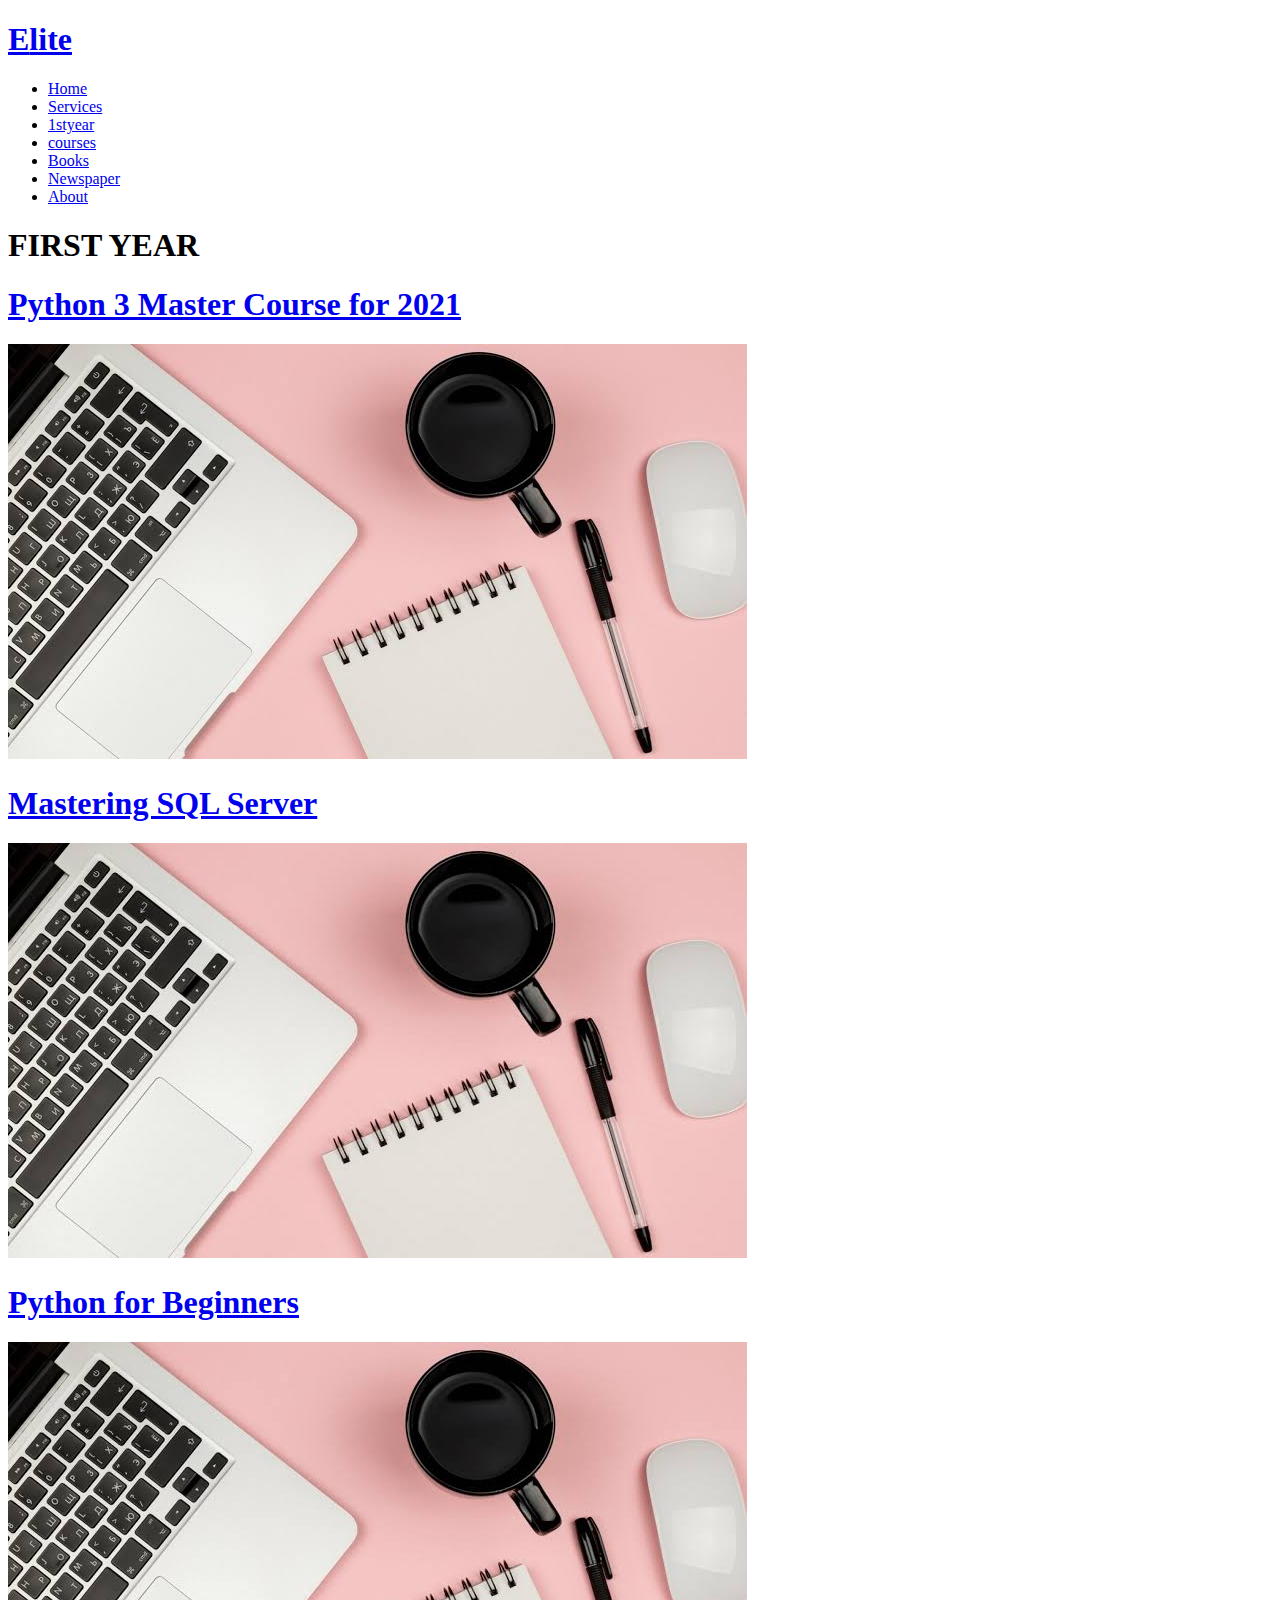
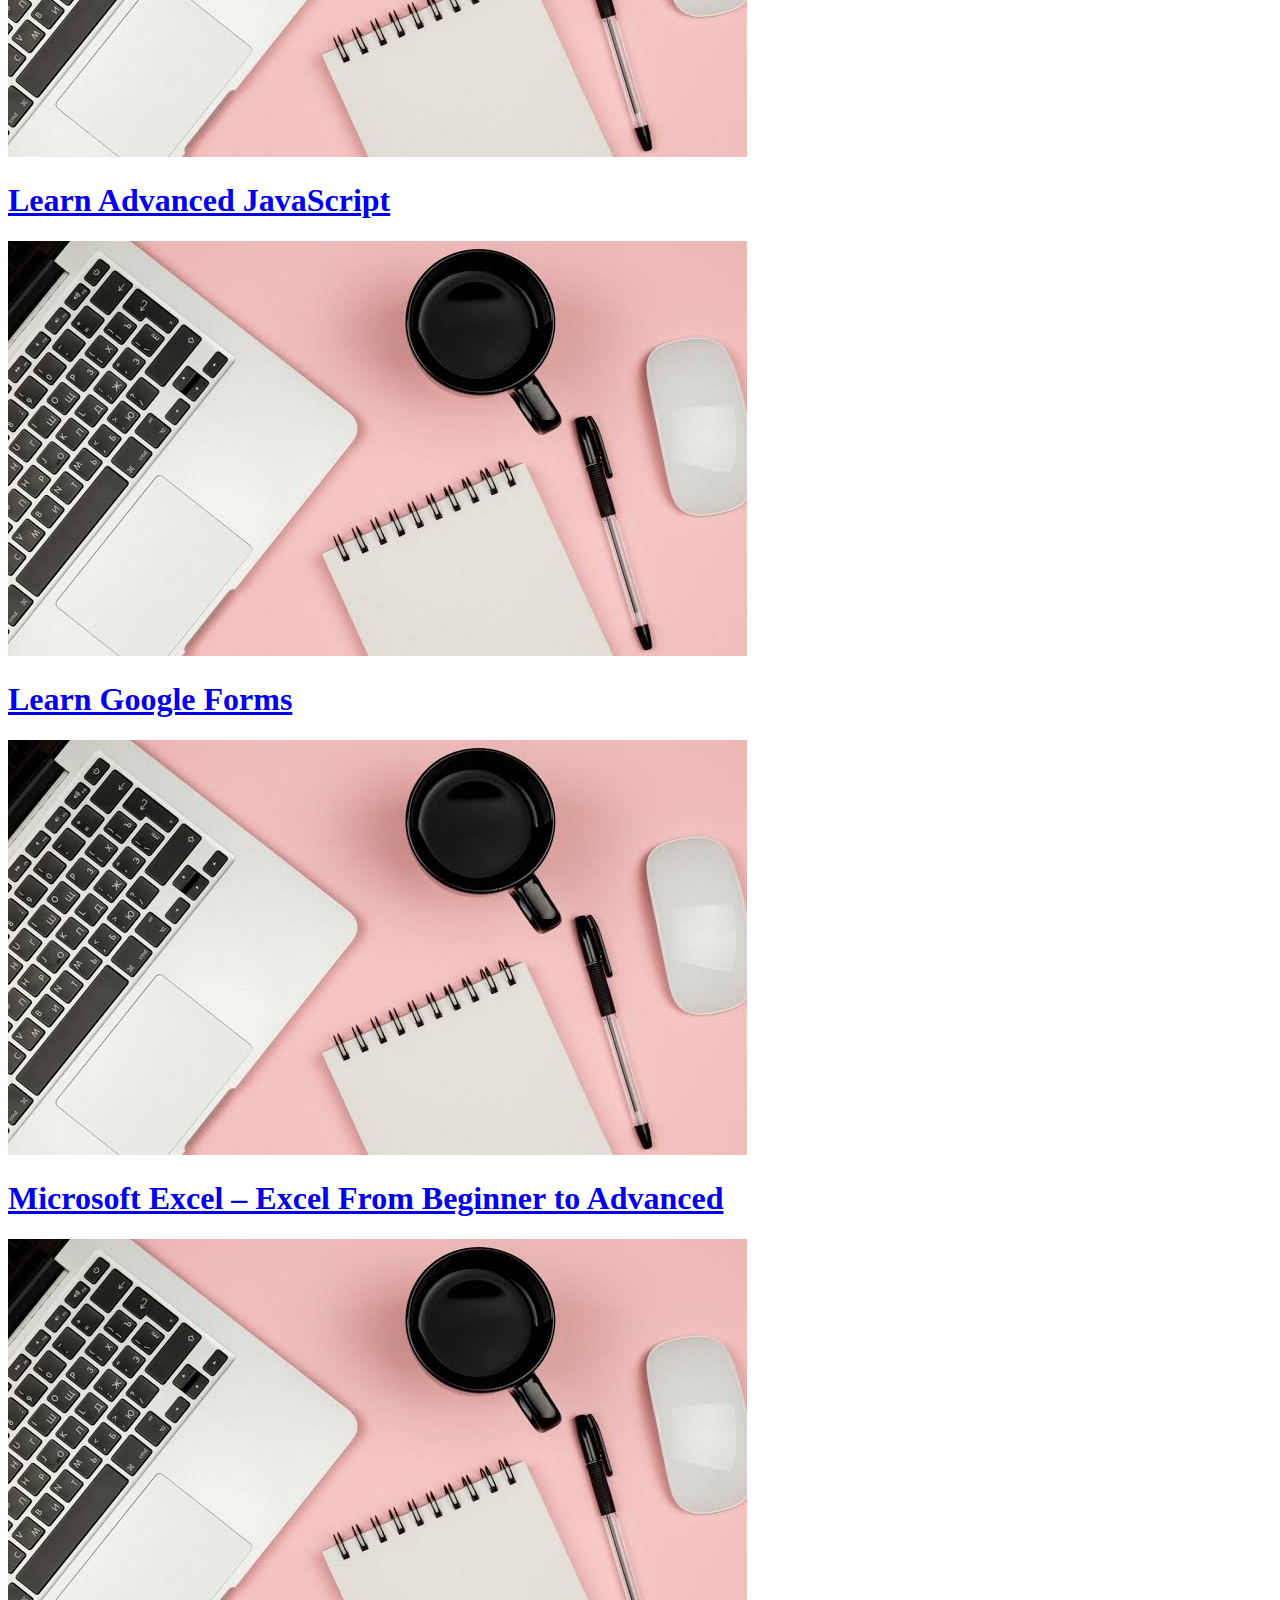
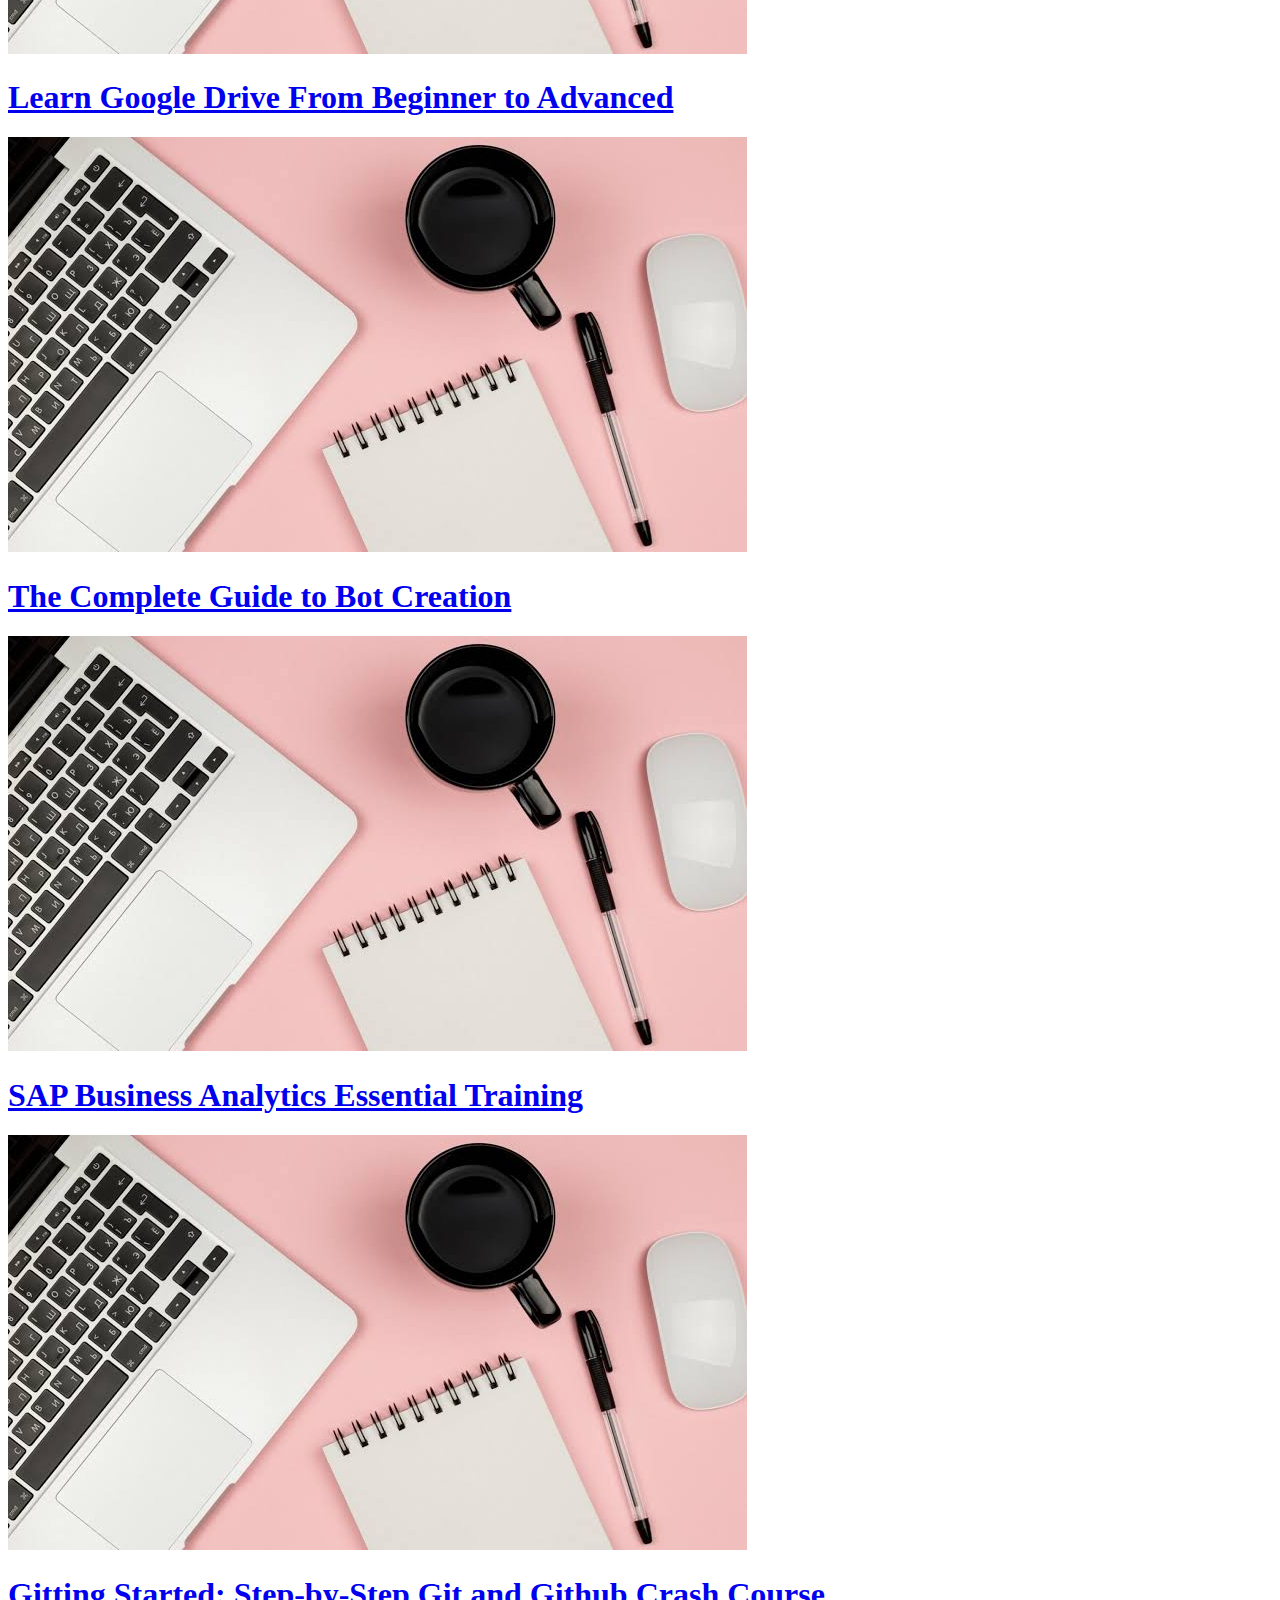
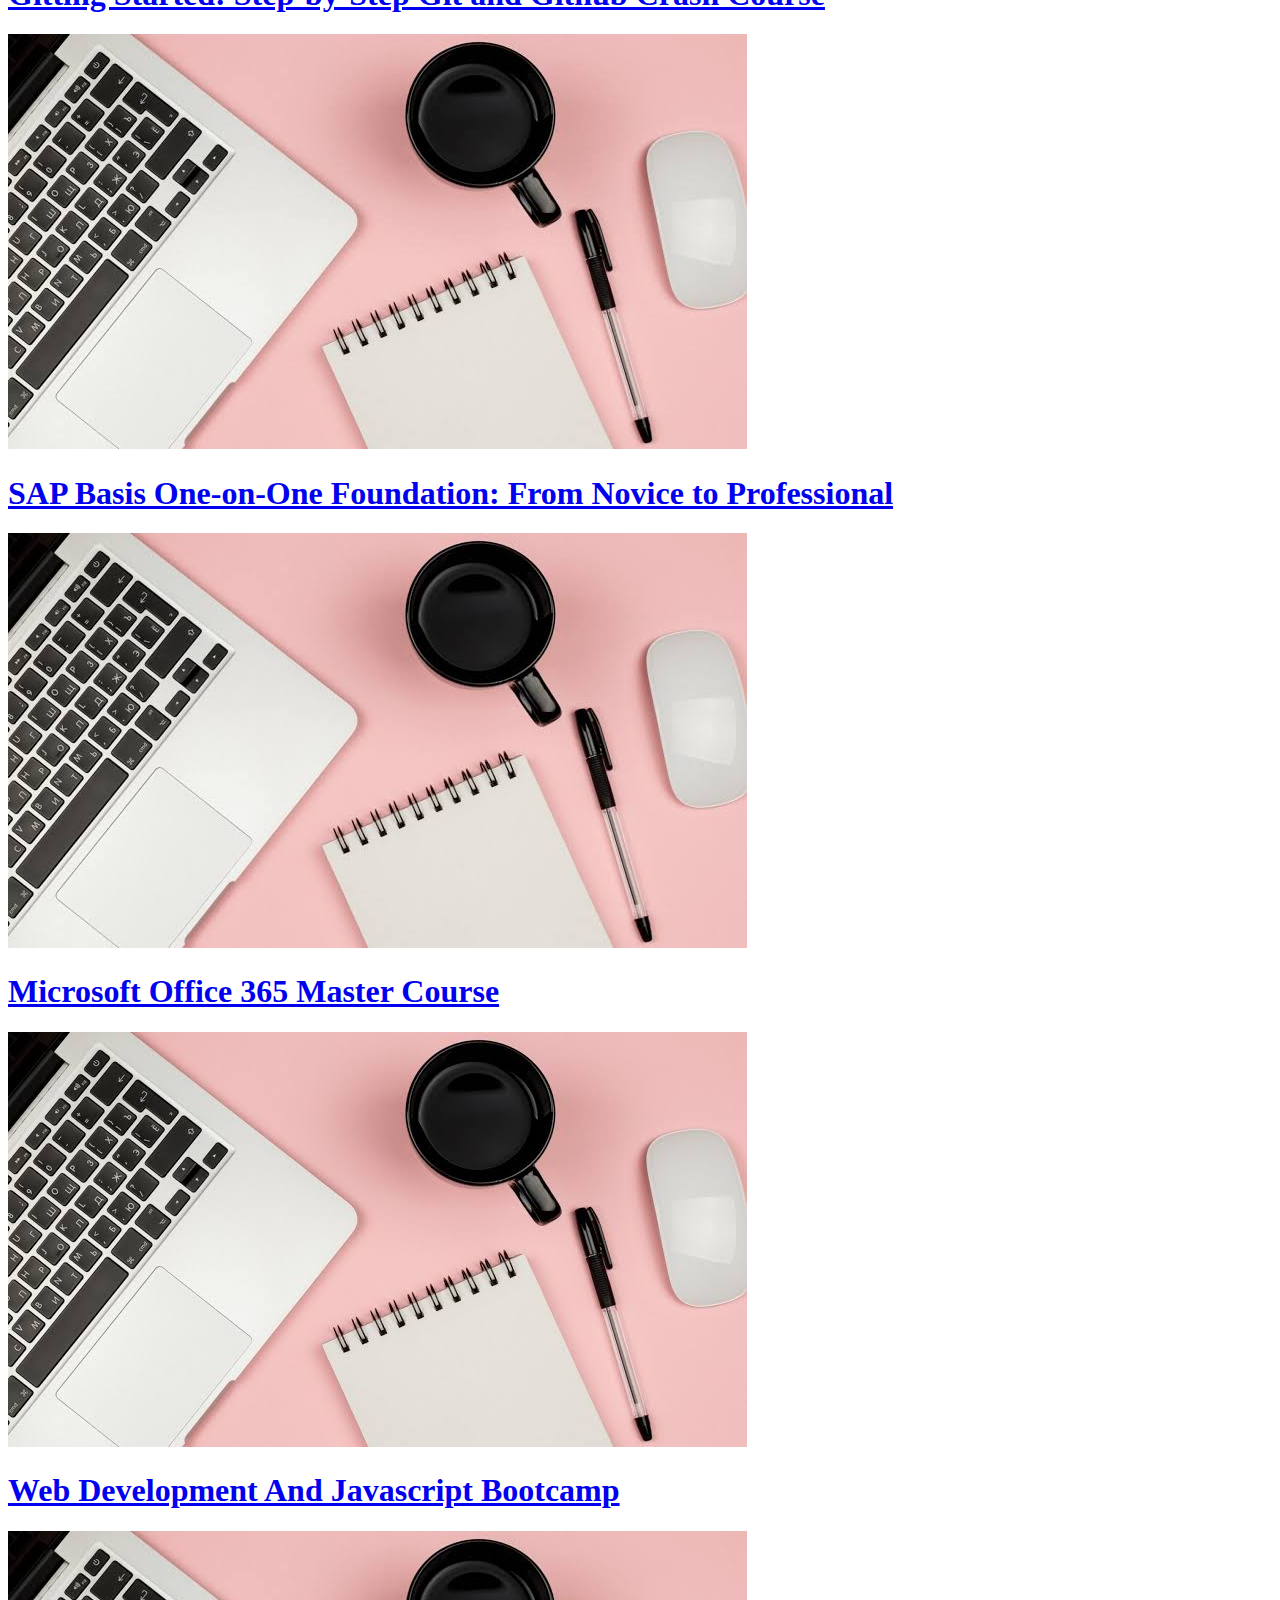
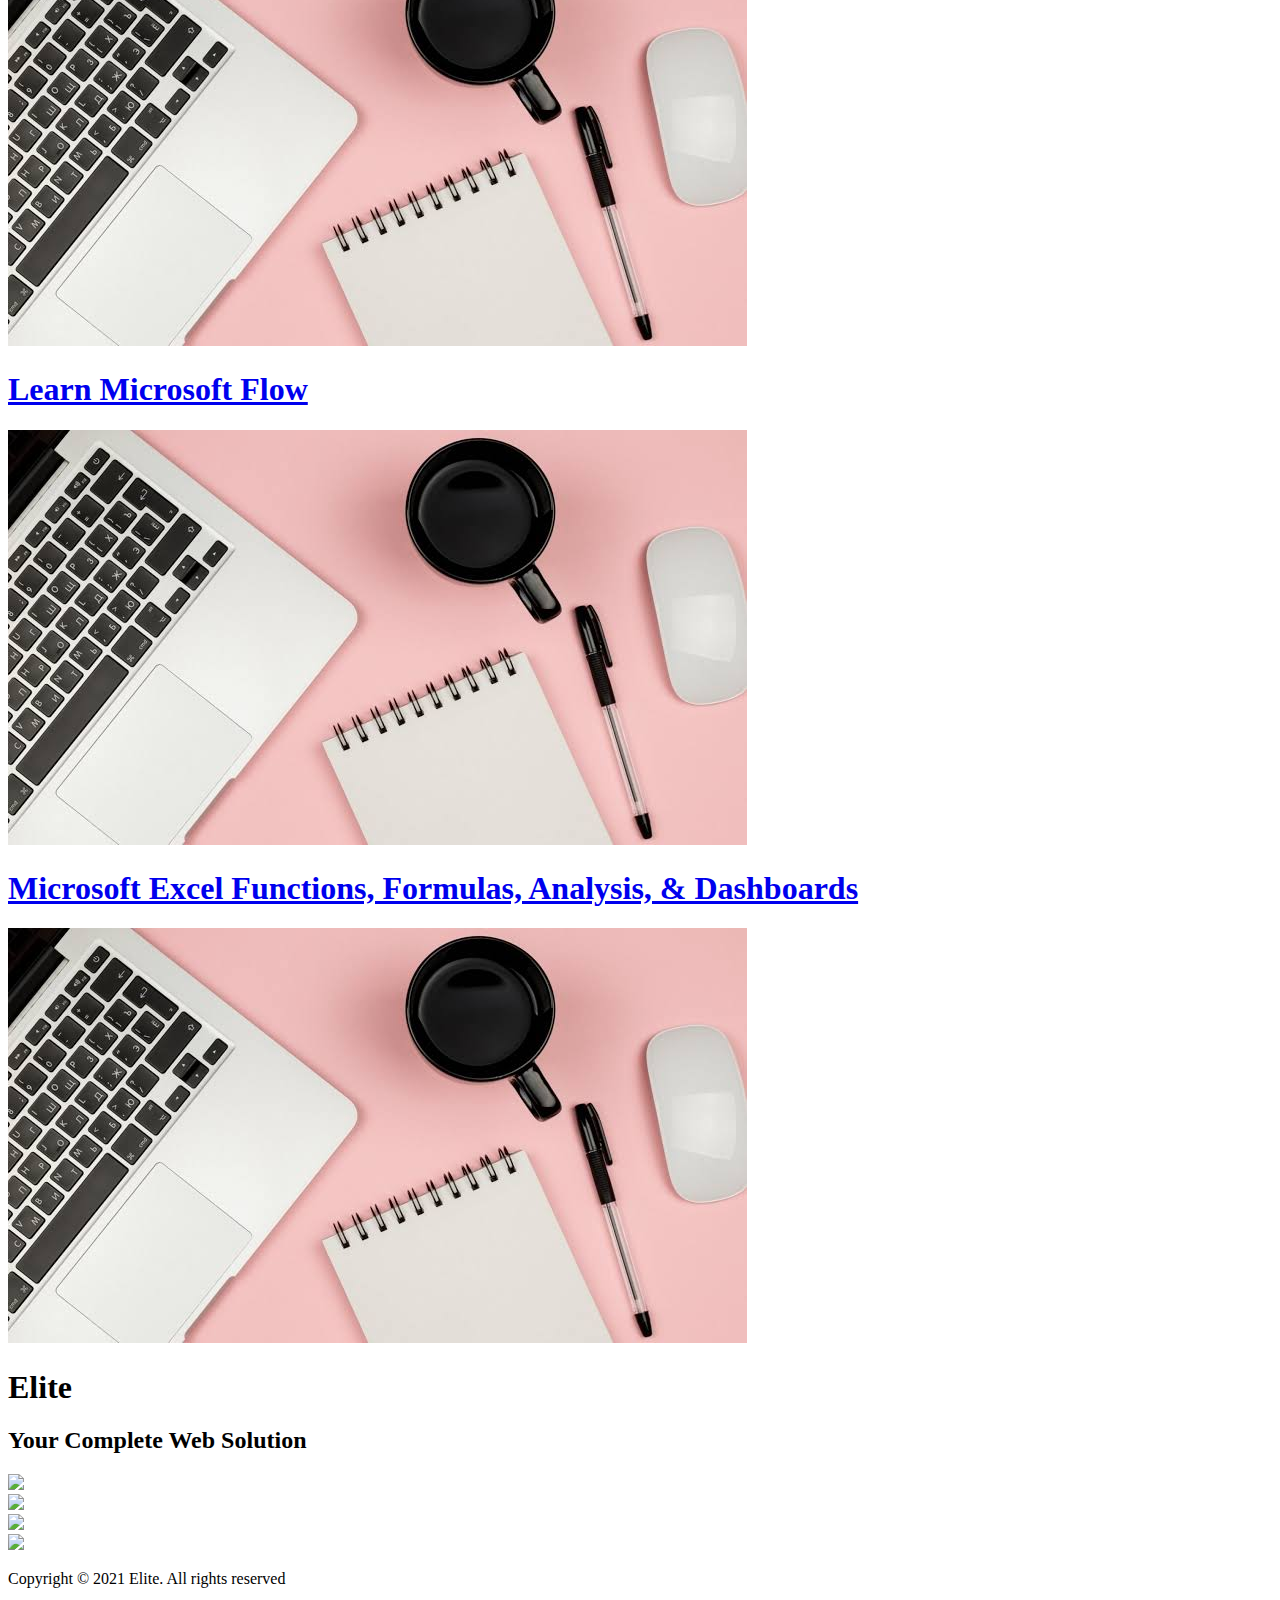
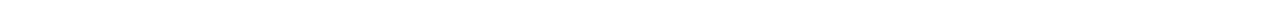
==== 1styear.html @ c0897b15 "Update 1styear.html" ====
<!DOCTYPE html>
<html lang="en">
<head>
  <meta charset="UTF-8">
  <meta name="viewport" content="width=device-width, initial-scale=1.0">
  <link rel="stylesheet" href="css/1styear.css">
  <title>Elite</title>
</head>
<body>
  <!-- Header -->
  <section id="header">
    <div class="header container">
      <div class="nav-bar">
        <div class="brand">
          <a href="#hero"><h1><span>E</span>lite</h1></a>
        </div>
        <div class="nav-list">
          <div class="hamburger"><div class="bar"></div></div>
          <ul>
            <li><a href="./index.html" data-after="Home">Home</a></li>
            <li><a href="./service.html" data-after="Service">Services</a></li>
            <li><a href="#" data-after="1styear">1styear</a></li>
            <li><a href="#" data-after="Courses">courses</a></li>
            <li><a href="./books.html" data-after="books">Books</a></li>
            <li><a href="./newspapers.html" data-after="newspaper">Newspaper</a></li>
            <li><a href="./about.html" data-after="About">About</a></li>
          </ul>
        </div>
      </div>
    </div>
  </section>
  <!-- End Header -->
  <div id="div1">

  <!-- Courses Section -->
  <section id="1styear">
    <div class="1styear container">
      <div class="1styear-header">
        <h1 class="section-title">FIRST YEAR</h1>
      </div>
      <div class="all-courses">
        <div class="course-item">
          <div class="course-info">
            <h1><a href="courses/course1.html">Python 3 Master Course for 2021</a></h1>
          </div>
          <div class="course-img">
            <img src="./img/courses.jpeg" alt="img">
          </div>
        </div>
        <div class="course-item">
          <div class="course-info">
            <h1><a href="courses/course2.html">Mastering SQL Server</a></h1>
          </div>
          <div class="course-img">
            <img src="./img/courses.jpeg" alt="img">
          </div>
        </div>
        <div class="course-item">
          <div class="course-info">
            <h1><a href="courses/course3.html">Python for Beginners</a></h1>
          </div>
          <div class="course-img">
            <img src="./img/courses.jpeg" alt="img">
          </div>
        </div>
        <div class="course-item">
          <div class="course-info">
            <h1><a href="courses/course4.html">Learn Advanced JavaScript</a></h1>
          </div>
          <div class="course-img">
            <img src="./img/courses.jpeg" alt="img">
          </div>
        </div>
        <div class="course-item">
          <div class="course-info">
            <h1><a href="courses/course5.html">Learn Google Forms</a></h1>
          </div>
          <div class="course-img">
            <img src="./img/courses.jpeg" alt="img">
          </div>
        </div>
        <div class="course-item">
            <div class="course-info">
              <h1><a href="courses/course6.html">Microsoft Excel – Excel From Beginner to Advanced</a></h1>
            </div>
            <div class="course-img">
              <img src="./img/courses.jpeg" alt="img">
            </div>
          </div>
          <div class="course-item">
            <div class="course-info">
              <h1><a href="courses/course7.html">Learn Google Drive From Beginner to Advanced</a></h1>
            </div>
            <div class="course-img">
              <img src="./img/courses.jpeg" alt="img">
            </div>
          </div>
          <div class="course-item">
            <div class="course-info">
              <h1><a href="courses/course8.html">The Complete Guide to Bot Creation</a></h1>
            </div>
            <div class="course-img">
              <img src="./img/courses.jpeg" alt="img">
            </div>
          </div>
          <div class="course-item">
            <div class="course-info">
              <h1><a href="courses/course9.html">SAP Business Analytics Essential Training</a></h1>
            </div>
            <div class="course-img">
              <img src="./img/courses.jpeg" alt="img">
            </div>
          </div>
          <div class="course-item">
            <div class="course-info">
              <h1><a href="courses/course10.html">Gitting Started: Step-by-Step Git and Github Crash Course</a></h1>
            </div>
            <div class="course-img">
              <img src="./img/courses.jpeg" alt="img">
            </div>
          </div>
          <div class="course-item">
            <div class="course-info">
              <h1><a href="courses/course11.html">SAP Basis One-on-One Foundation: From Novice to Professional</a></h1>
            </div>
            <div class="course-img">
              <img src="./img/courses.jpeg" alt="img">
            </div>
          </div>
          <div class="course-item">
            <div class="course-info">
              <h1><a href="courses/course12.html">Microsoft Office 365 Master Course</a></h1>
            </div>
            <div class="course-img">
              <img src="./img/courses.jpeg" alt="img">
            </div>
          </div>
          <div class="course-item">
            <div class="course-info">
              <h1><a href="courses/course13.html">Web Development And Javascript Bootcamp</a></h1>
            </div>
            <div class="course-img">
              <img src="./img/courses.jpeg" alt="img">
            </div>
          </div>
          <div class="course-item">
            <div class="course-info">
              <h1><a href="courses/course14.html">Learn Microsoft Flow</a></h1>
            </div>
            <div class="course-img">
              <img src="./img/courses.jpeg" alt="img">
            </div>
          </div>
          <div class="course-item">
            <div class="course-info">
              <h1><a href="courses/course15.html">Microsoft Excel Functions, Formulas, Analysis, & Dashboards</a></h1>
            </div>
            <div class="course-img">
              <img src="./img/courses.jpeg" alt="img">
            </div>
          </div>
      </div>
    </div>
  </section>
  <!-- End courses Section -->

</div>
  <!-- Footer -->
  <section id="footer">
    <div class="footer container">
      <div class="brand"><h1><span>E</span>lite </h1></div>
      <h2>Your Complete Web Solution</h2>
      <div class="social-icon">
        <div class="social-item">
          <a href="#"><img src="https://img.icons8.com/bubbles/100/000000/facebook-new.png"/></a>
        </div>
        <div class="social-item">
          <a href="#"><img src="https://img.icons8.com/bubbles/100/000000/instagram-new.png"/></a>
        </div>
        <div class="social-item">
          <a href="#"><img src="https://img.icons8.com/bubbles/100/000000/twitter.png"/></a>
        </div>
        <div class="social-item">
          <a href="#"><img src="https://img.icons8.com/bubbles/100/000000/behance.png"/></a>
        </div>
      </div>
      <p>Copyright © 2021 Elite. All rights reserved</p>
    </div>
  </section>
  <!-- End Footer -->
  <script src="./app.js"></script>
</body>
</html>
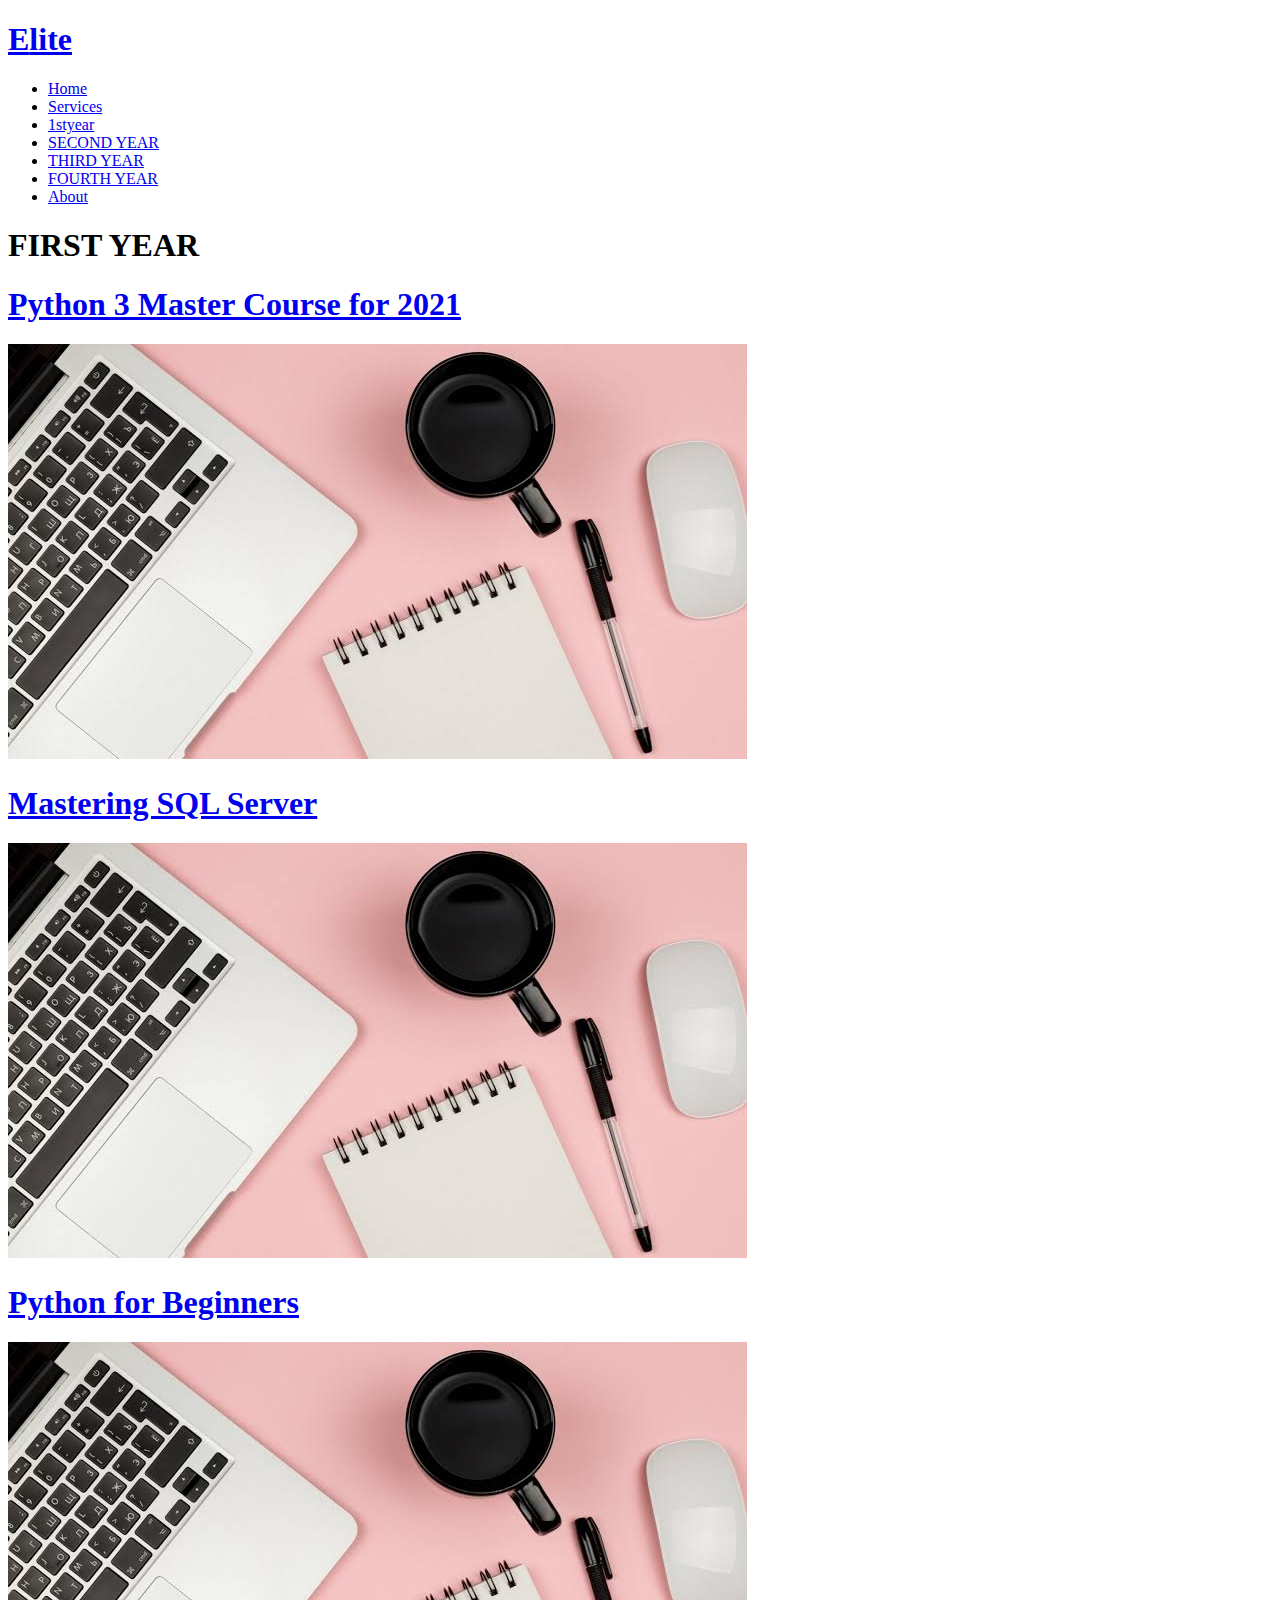
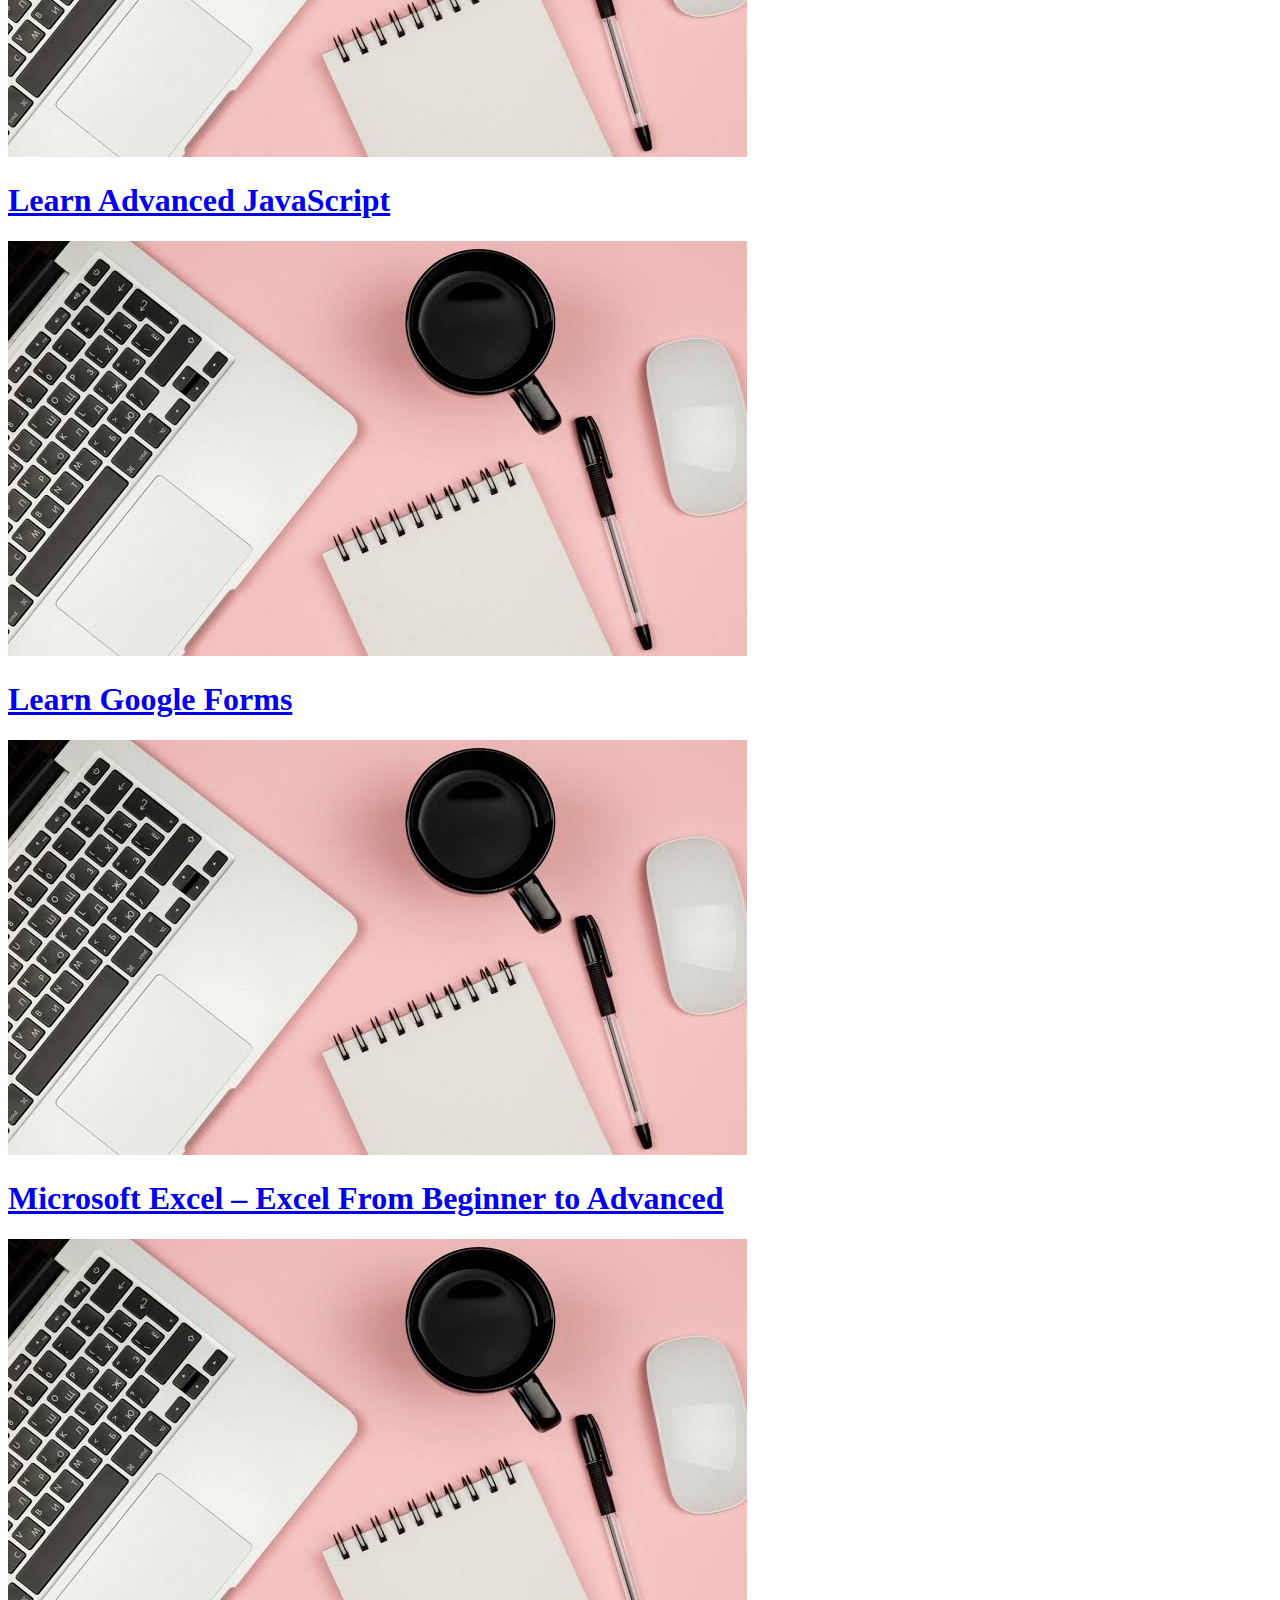
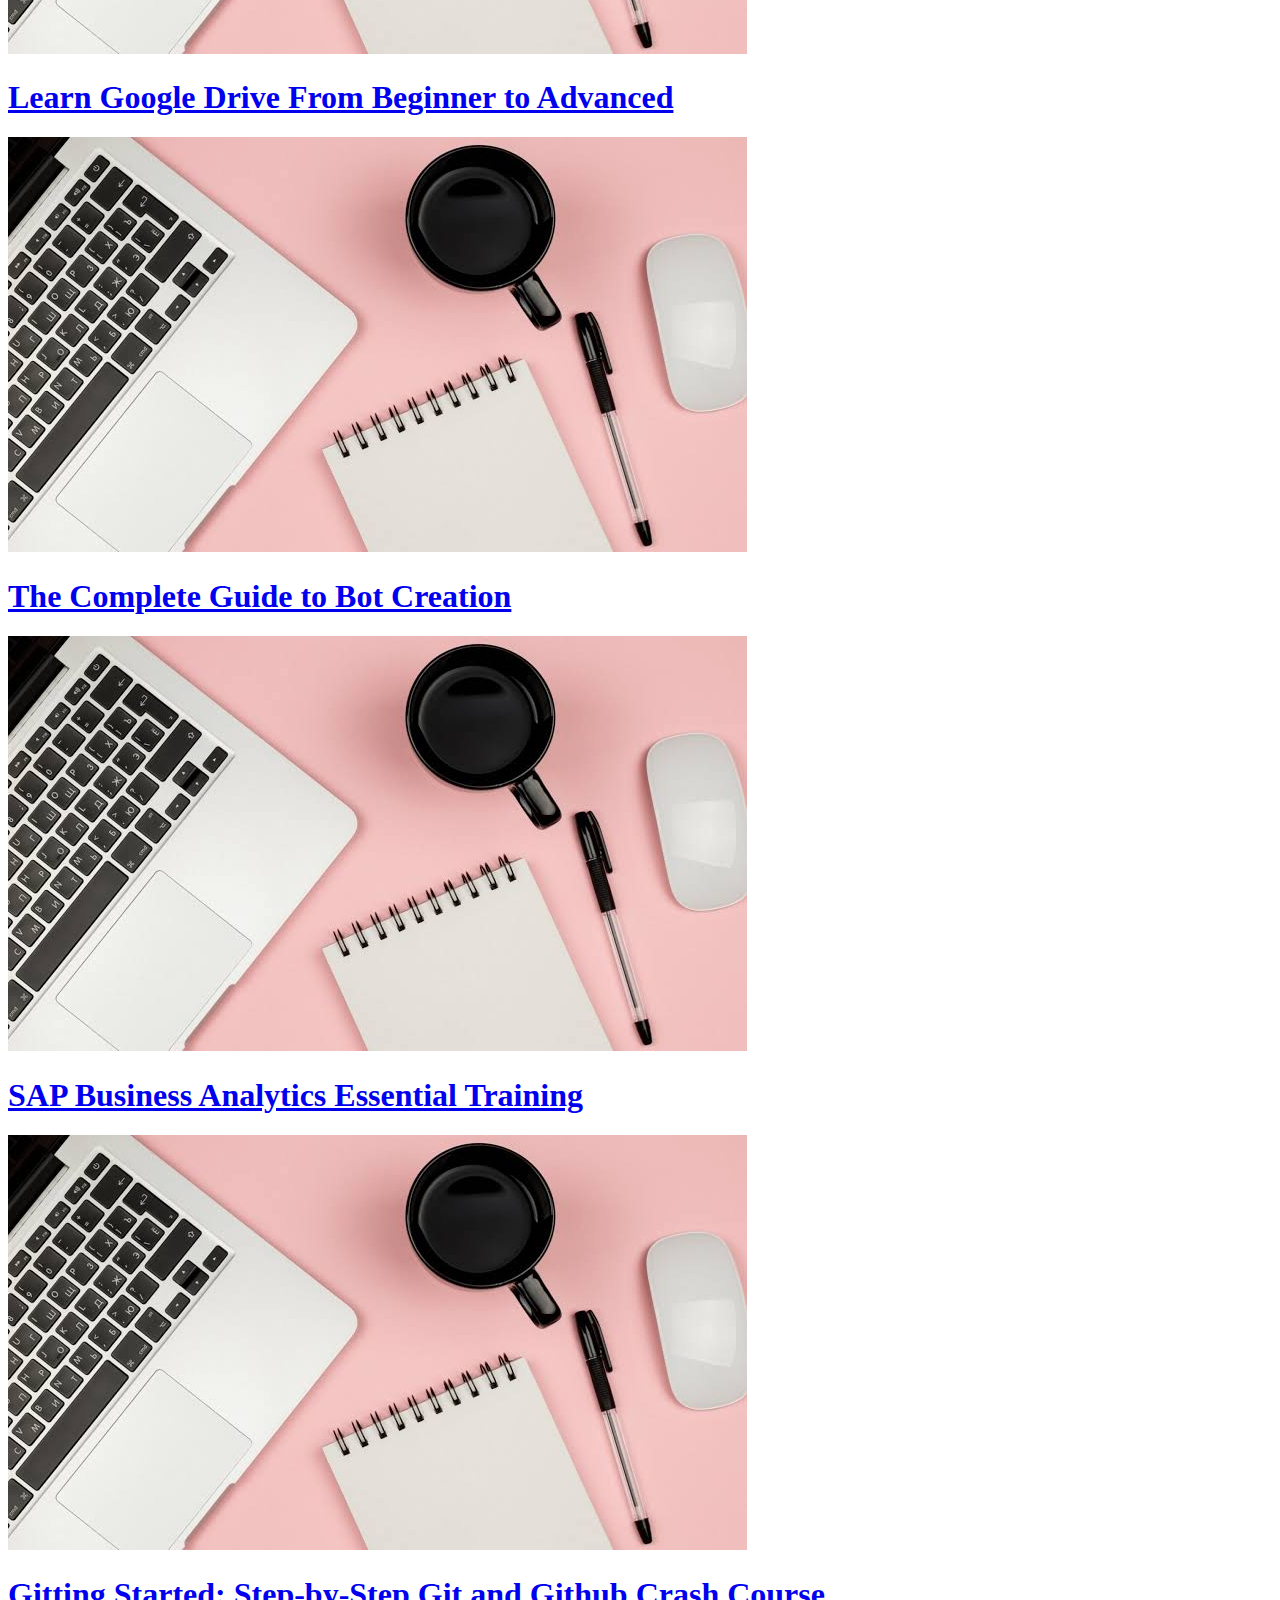
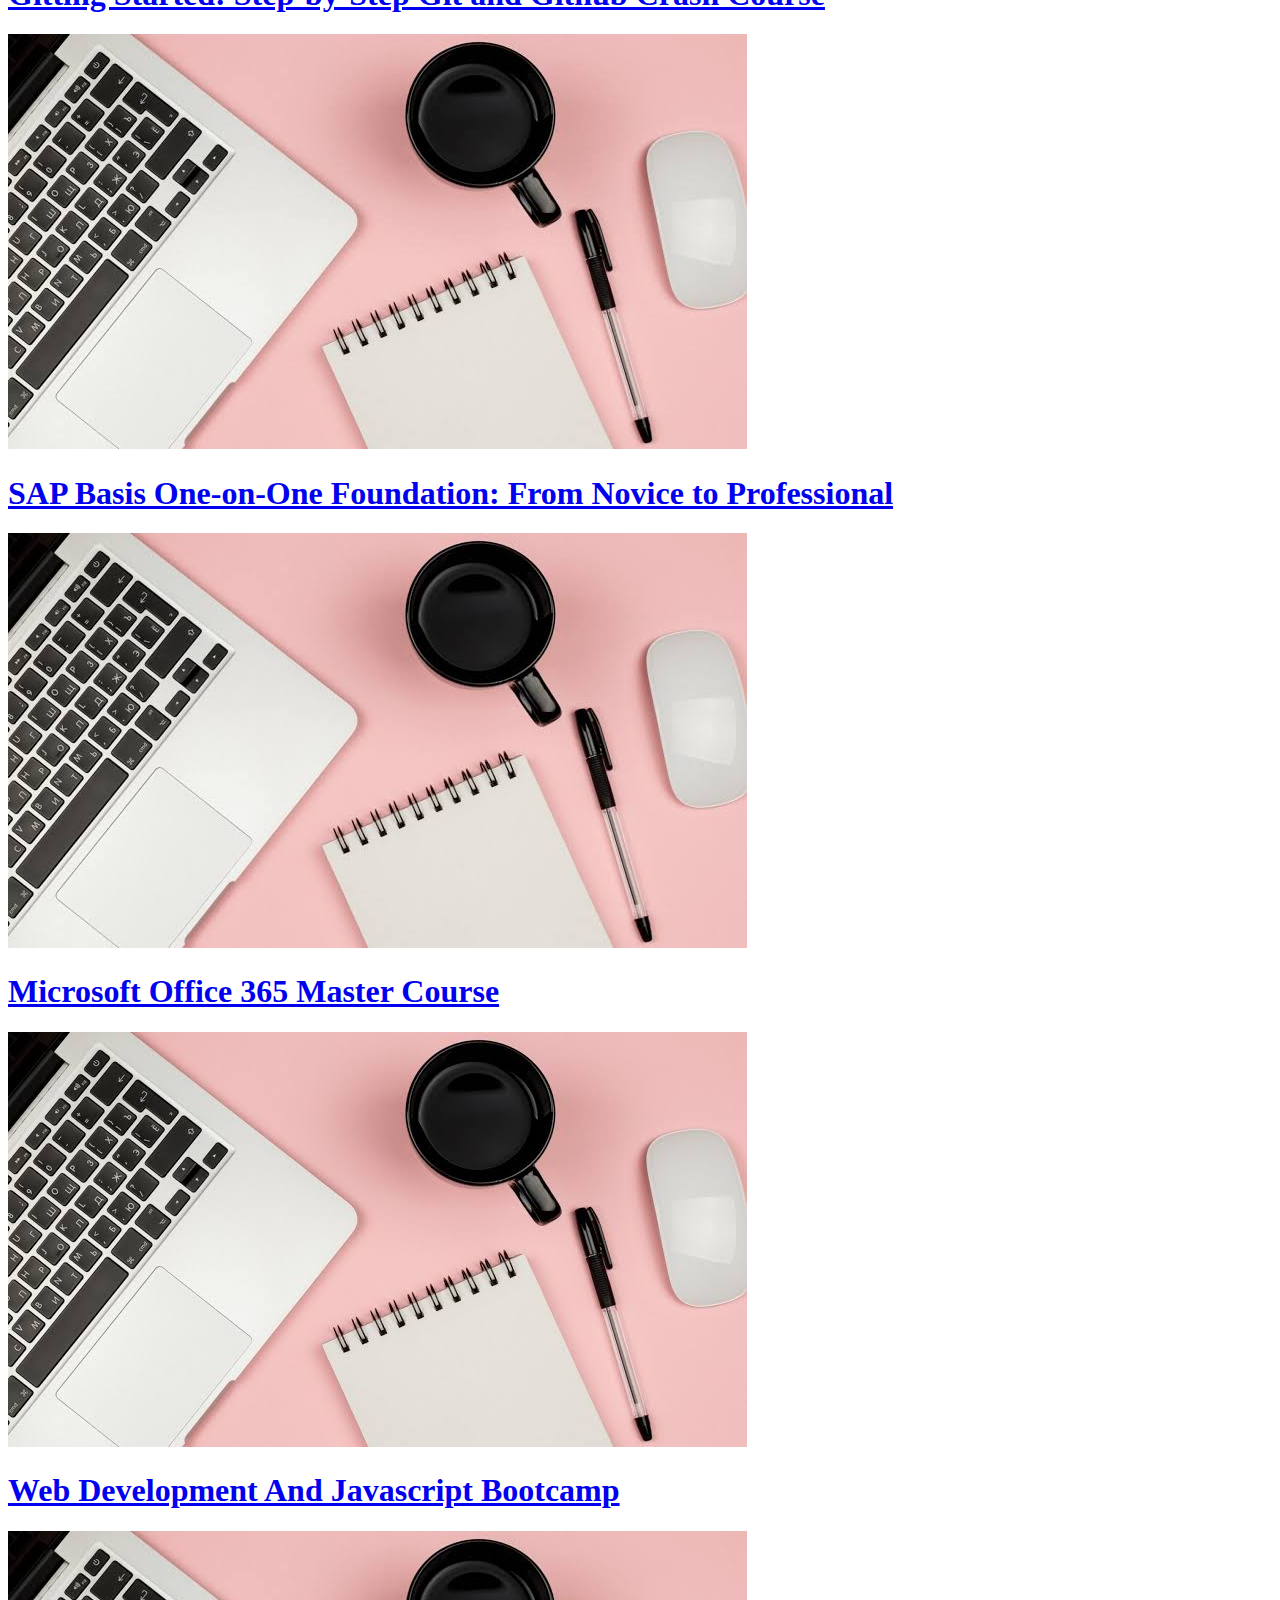
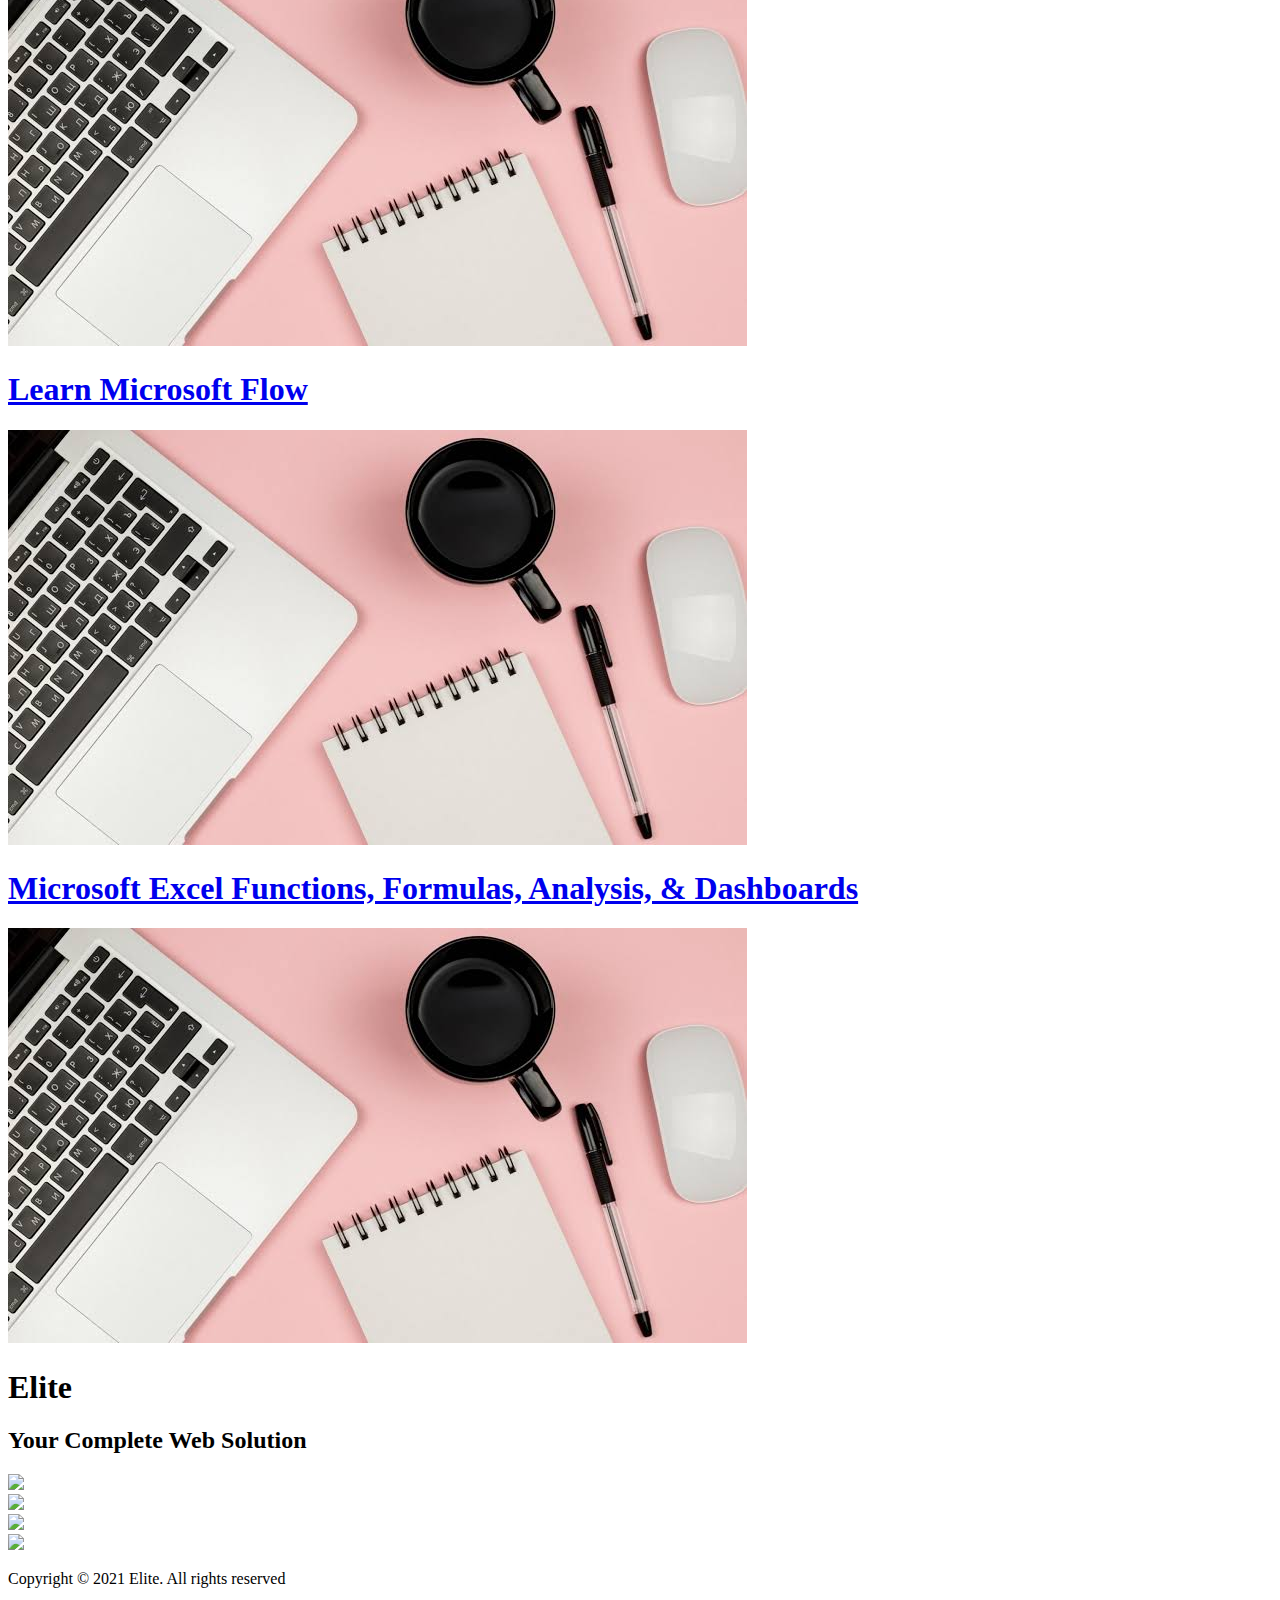
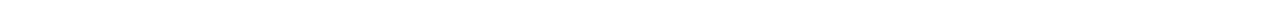
==== commit bce900b8: "Update 1styear.html" ====
--- a/1styear.html
+++ b/1styear.html
@@ -3,7 +3,7 @@
 <head>
   <meta charset="UTF-8">
   <meta name="viewport" content="width=device-width, initial-scale=1.0">
-  <link rel="stylesheet" href="css/1styear.css">
+  <link rel="stylesheet" href="css/style1styear.css">
   <title>Elite</title>
 </head>
 <body>
@@ -20,9 +20,9 @@
             <li><a href="./index.html" data-after="Home">Home</a></li>
             <li><a href="./service.html" data-after="Service">Services</a></li>
             <li><a href="#" data-after="1styear">1styear</a></li>
-            <li><a href="#" data-after="Courses">courses</a></li>
-            <li><a href="./books.html" data-after="books">Books</a></li>
-            <li><a href="./newspapers.html" data-after="newspaper">Newspaper</a></li>
+            <li><a href="#" data-after="Courses">SECOND YEAR</a></li>
+            <li><a href="./books.html" data-after="books">THIRD YEAR</a></li>
+            <li><a href="./newspapers.html" data-after="newspaper">FOURTH YEAR</a></li>
             <li><a href="./about.html" data-after="About">About</a></li>
           </ul>
         </div>
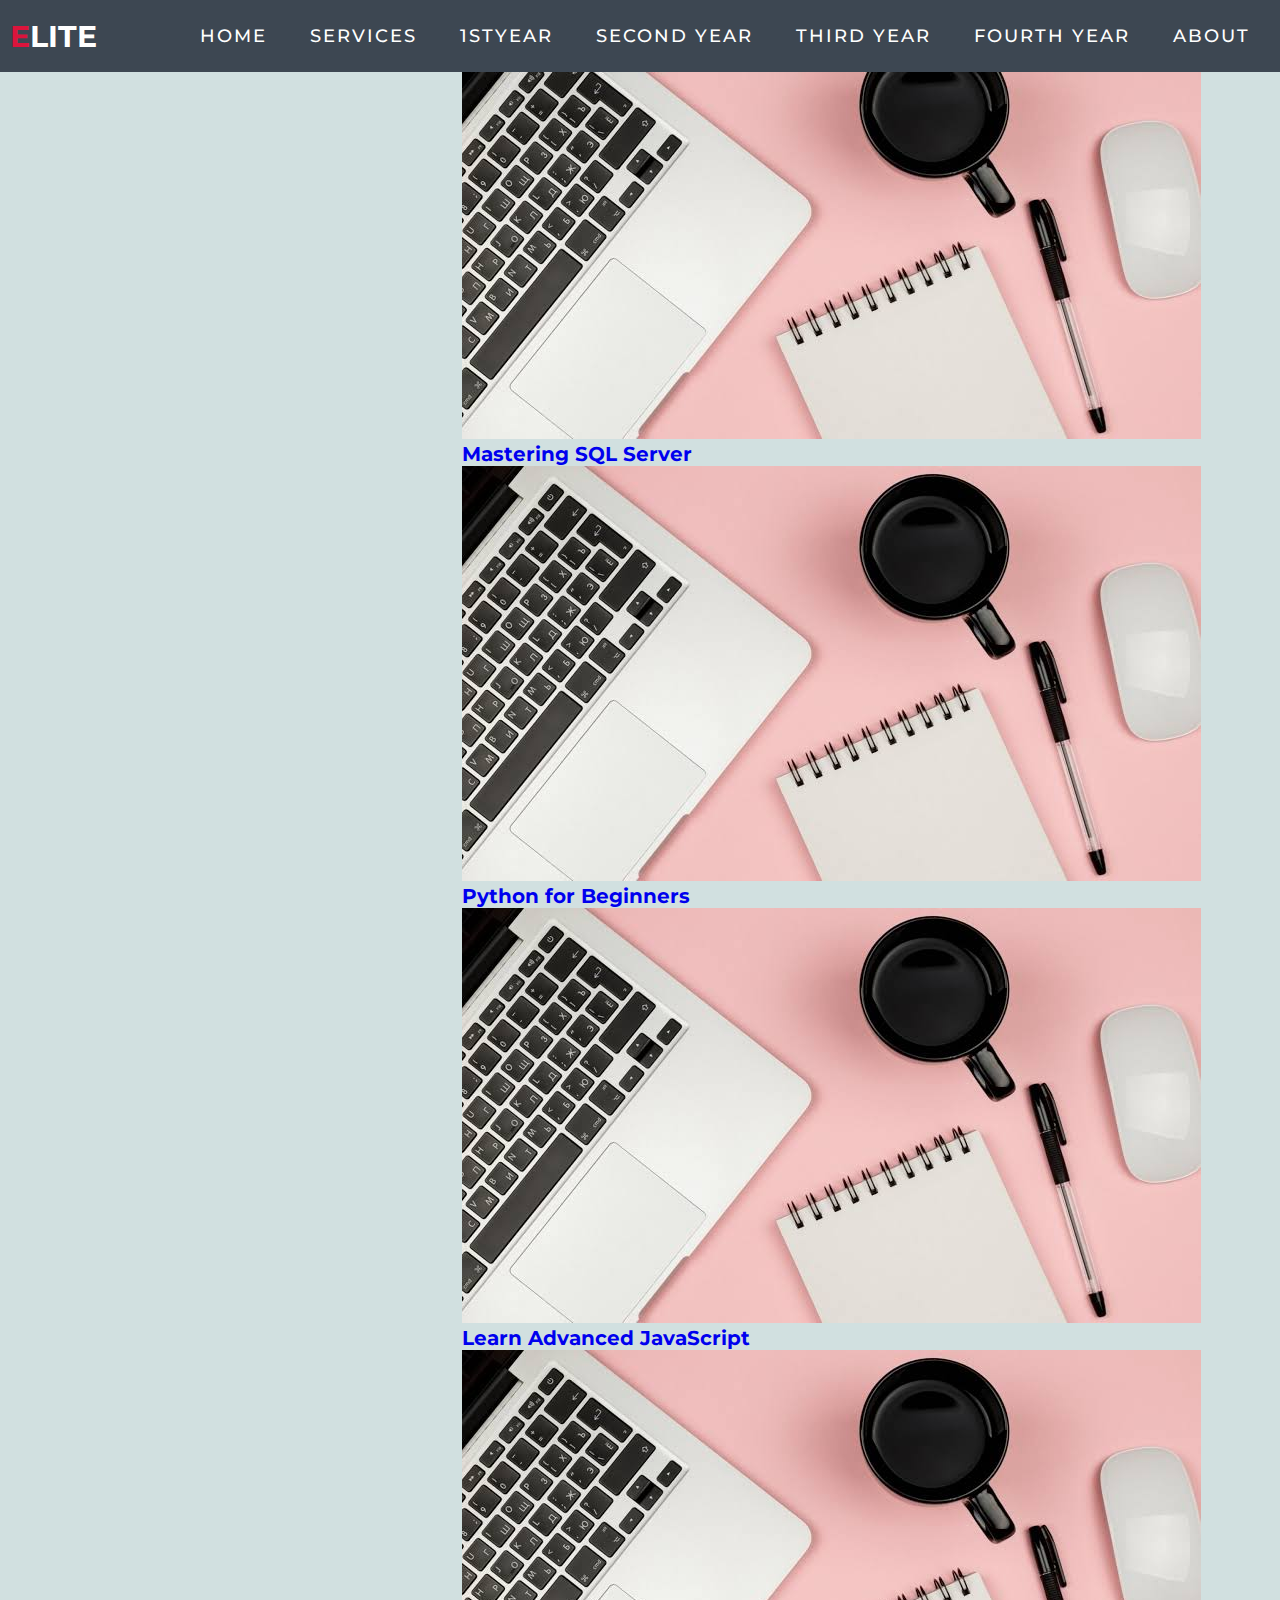
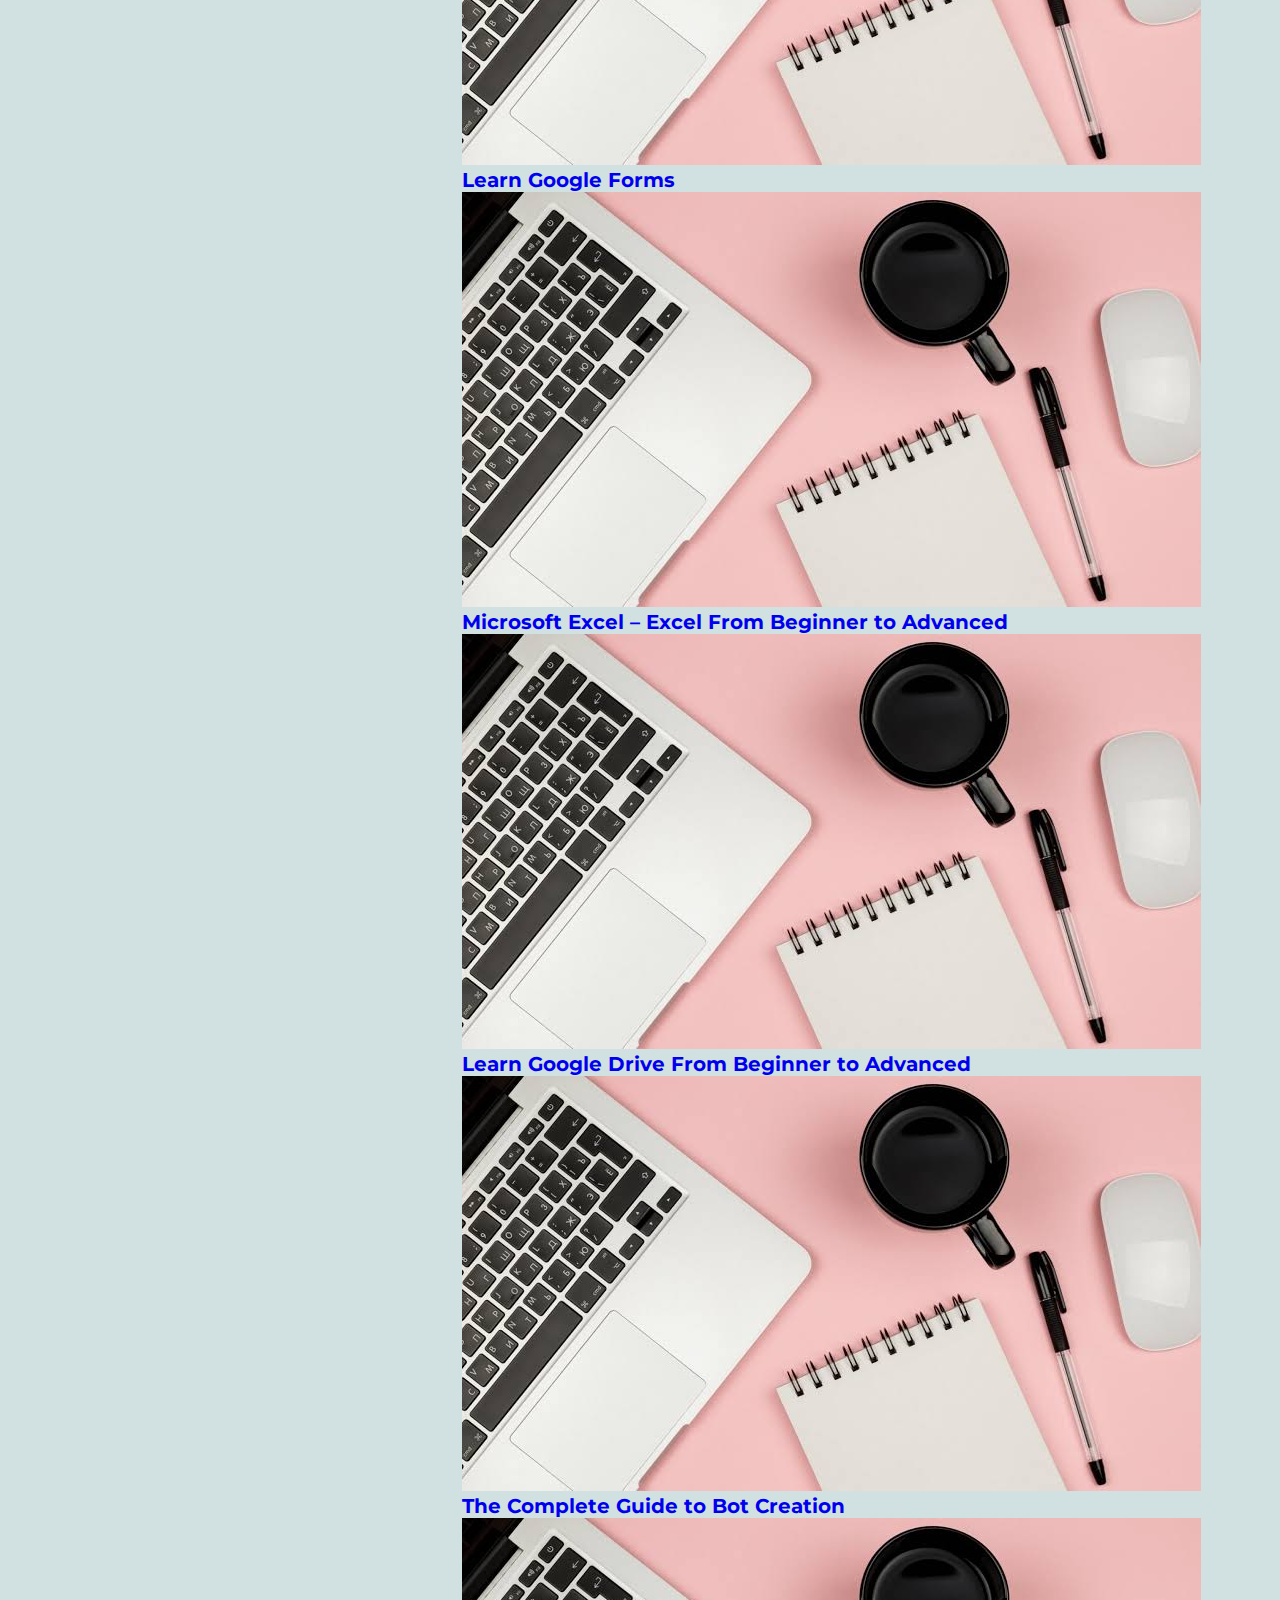
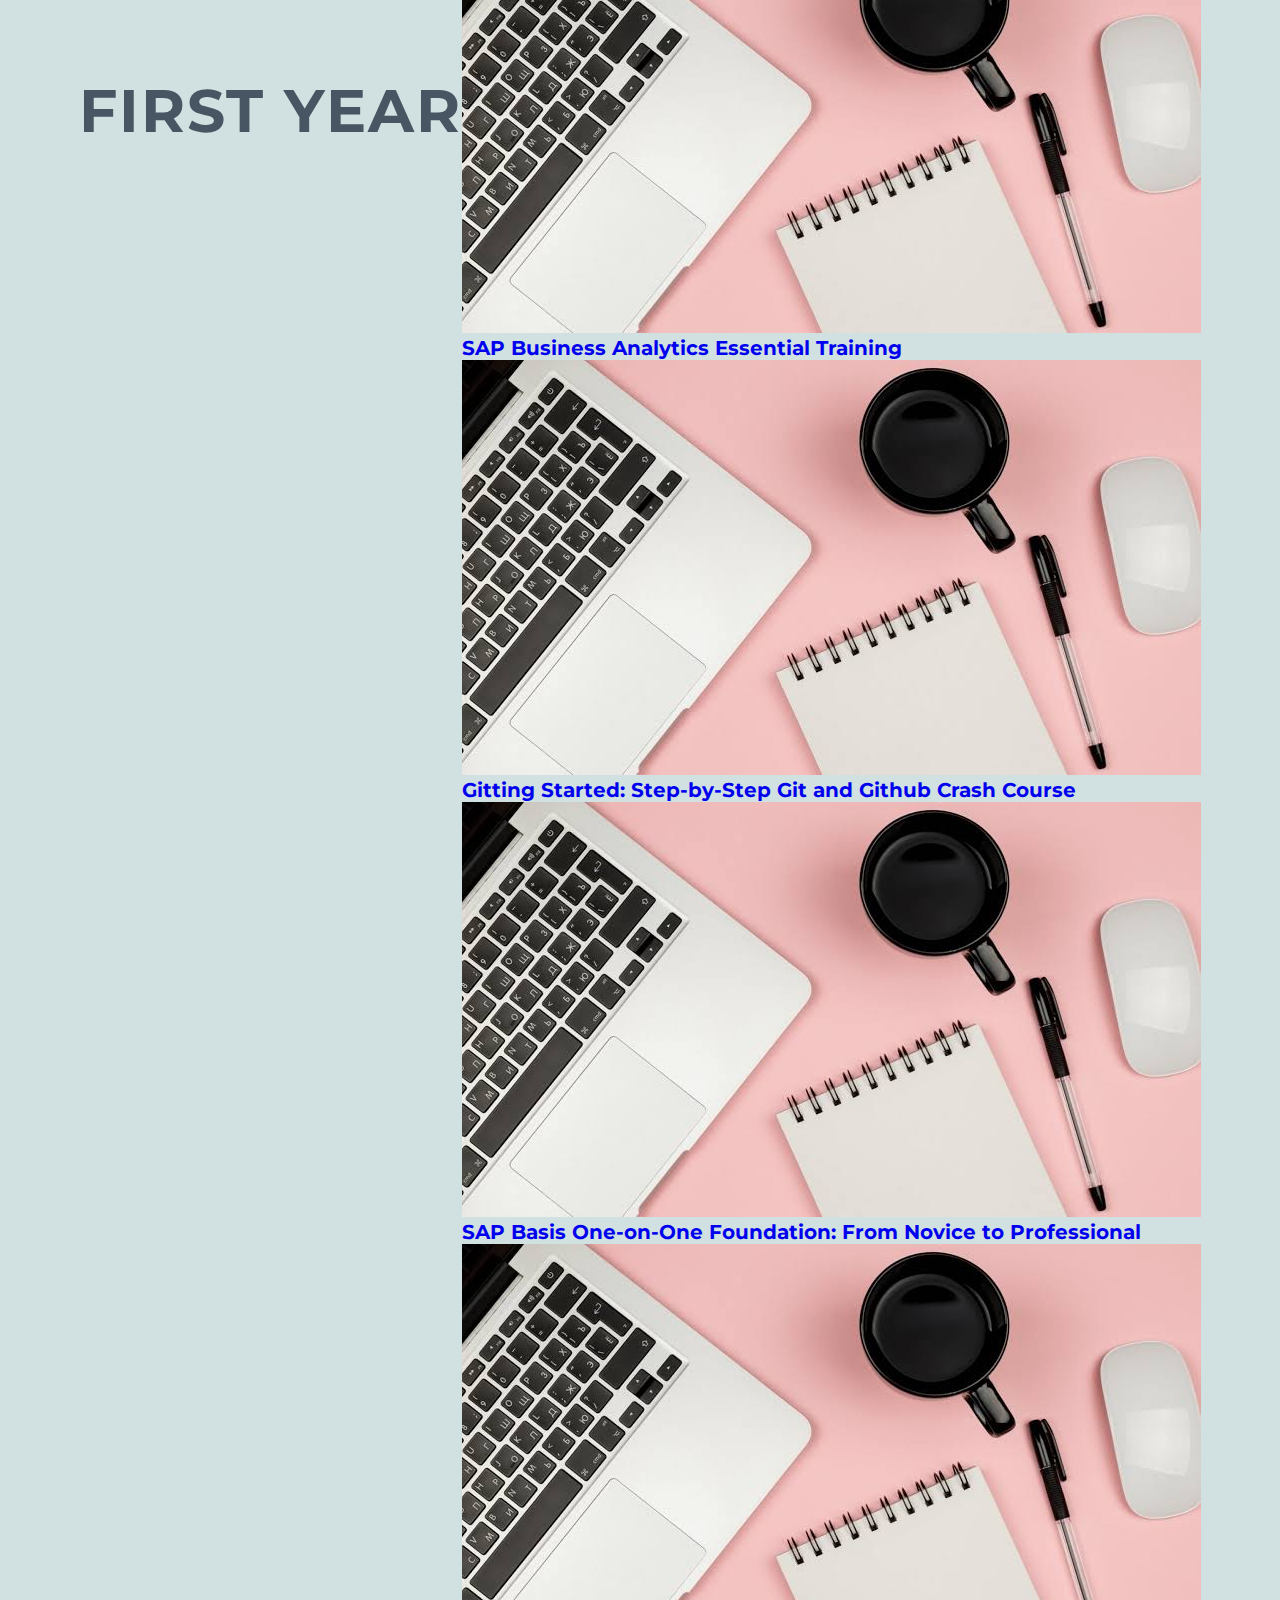
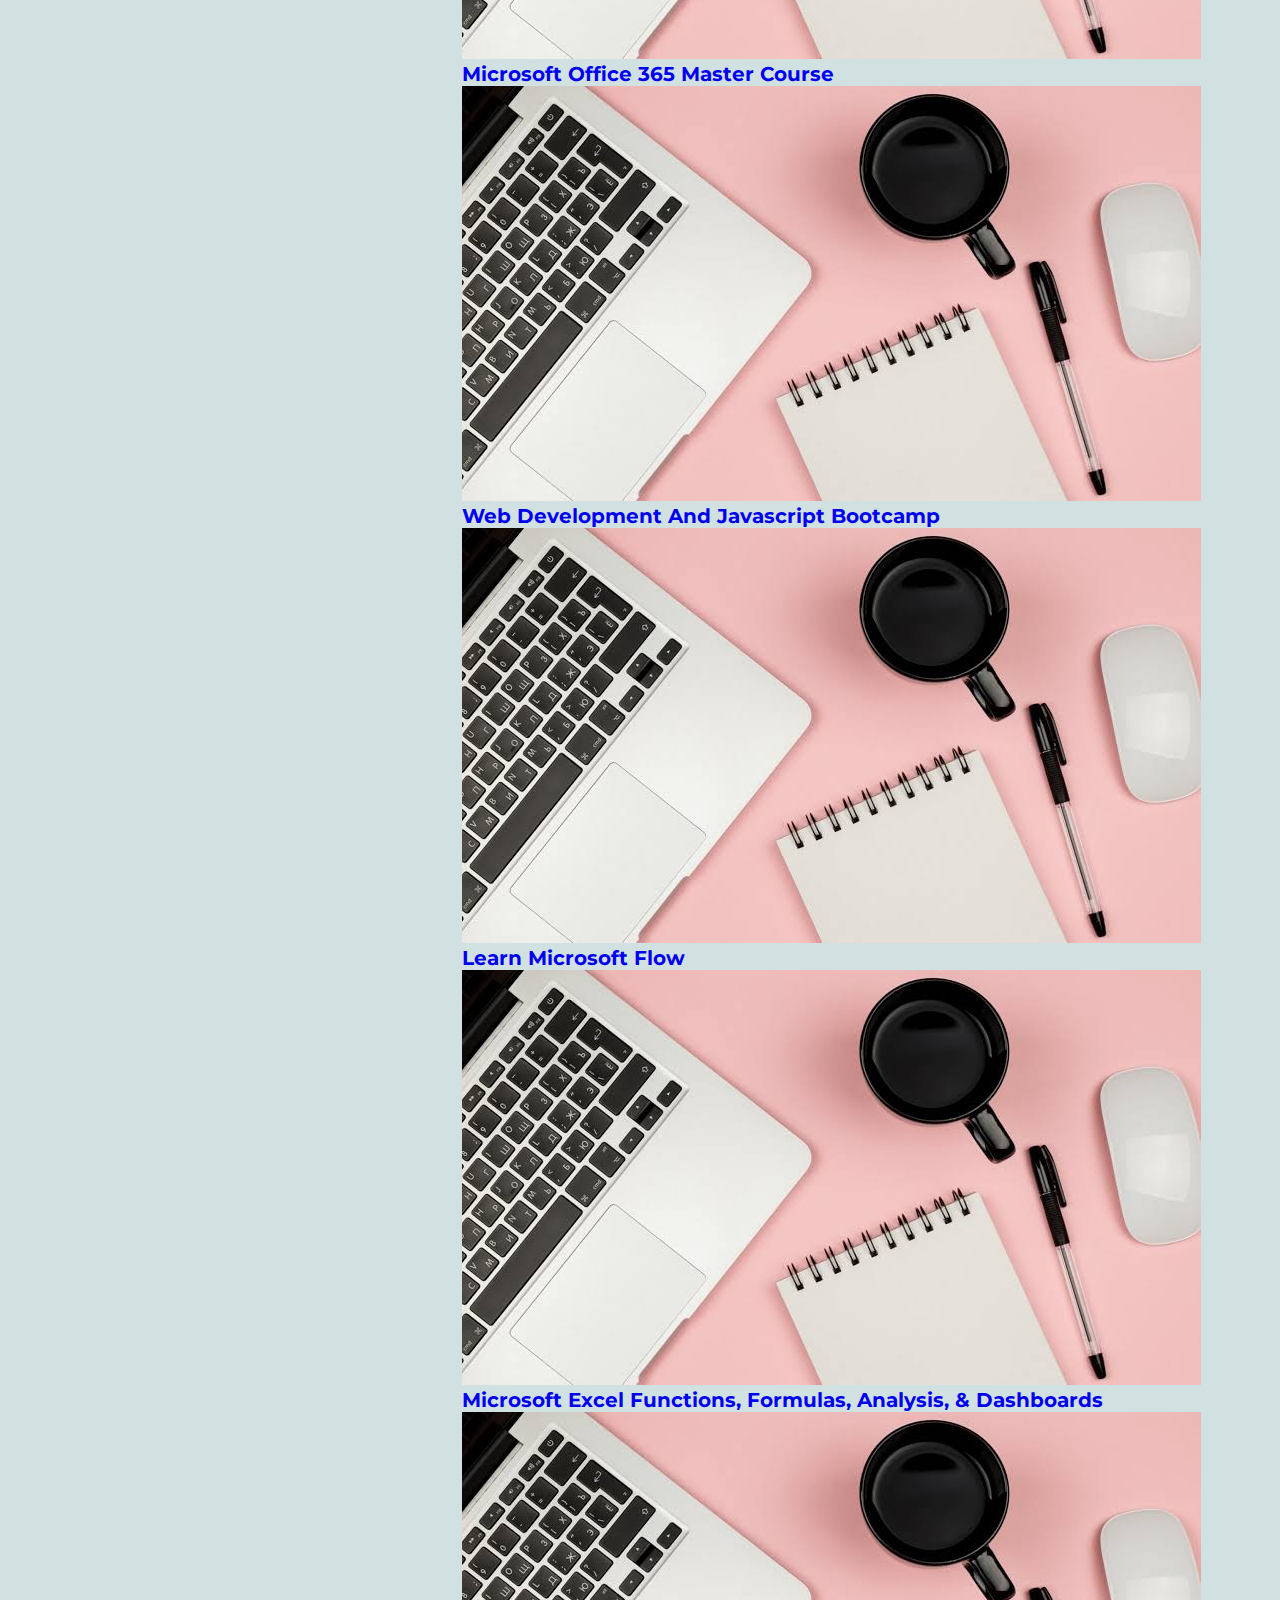
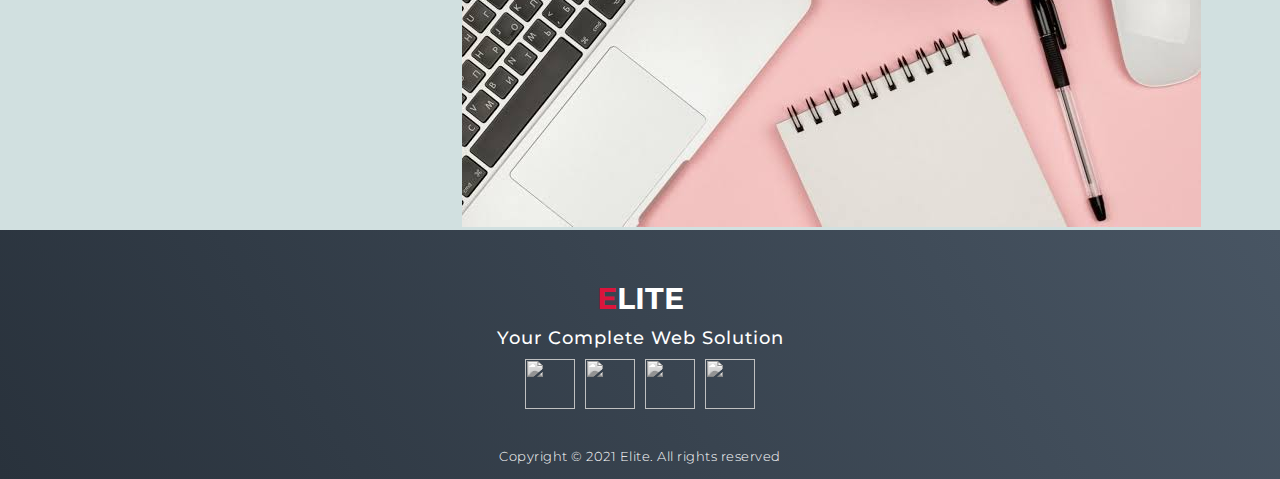
==== commit 8af9908c: "Update 1styear.html" ====
--- a/1styear.html
+++ b/1styear.html
@@ -3,7 +3,7 @@
 <head>
   <meta charset="UTF-8">
   <meta name="viewport" content="width=device-width, initial-scale=1.0">
-  <link rel="stylesheet" href="css/style1styear.css">
+  <link rel="stylesheet" href="css/stylebook.css">
   <title>Elite</title>
 </head>
 <body>
--- a/css/stylebook.css
+++ b/css/stylebook.css
@@ -0,0 +1,398 @@
+@import 'https://fonts.googleapis.com/css?family=Montserrat:300, 400, 700&display=swap';
+* {
+	padding: 0;
+	margin: 0;
+    box-sizing: border-box;
+}
+html {
+	font-size: 10px;
+	font-family: 'Montserrat', sans-serif;
+	scroll-behavior: smooth;
+}
+a {
+	text-decoration: none;
+}
+.container {
+	min-height: 100vh;
+	width: 100%;
+	display: flex;
+	align-items: center;
+	justify-content: center;
+}
+#div1{
+    background-color: #d1e0e0;
+}
+img {
+	height: 100%;
+	width: 100%;
+	object-fit: cover;
+}
+p {
+	color: black;
+	font-size: 1.4rem;
+	margin-top: 5px;
+	line-height: 2.5rem;
+	font-weight: 300;
+	letter-spacing: .05rem;
+}
+.section-title {
+	font-size: 4rem;
+	font-weight: 300;
+	color: black;
+	margin-bottom: 10px;
+	text-transform: uppercase;
+	letter-spacing: .2rem;
+	text-align: center;
+}
+.section-title span {
+	color: crimson;
+}
+
+
+.brand h1 {
+	font-size: 3rem;
+	text-transform: uppercase;
+	color: white;
+}
+.brand h1 span {
+	color: crimson;
+}
+
+/* Header section */
+#header {
+	position: fixed;
+	z-index: 1000;
+	left: 0;
+	top: 0;
+	width: 100vw;
+    height: auto;
+    background-color: #485563;
+}
+#header .header {
+	min-height: 8vh;
+	background-color: rgba(31, 30, 30, 0.24);
+	transition: .3s ease background-color;
+}
+#header .nav-bar {
+	display: flex;
+	align-items: center;
+	justify-content: space-between;
+	width: 100%;
+	height: 100%;
+	max-width: 1300px;
+	padding: 0 10px;
+}
+#header .nav-list ul {
+	list-style: none;
+	position: absolute;
+	background-color: rgb(31, 30, 30);
+	width: 100vw;
+	height: 100vh;
+	left: 100%;
+	top: 0;
+	display: flex;
+	flex-direction: column;
+	justify-content: center;
+	align-items: center;
+	z-index: 1;
+	overflow-x: hidden;
+	transition: .5s ease left;
+}
+#header .nav-list ul.active {
+	left: 0%;
+}
+#header .nav-list ul a {
+	font-size: 2.5rem;
+	font-weight: 500;
+	letter-spacing: .2rem;
+	text-decoration: none;
+	color: white;
+	text-transform: uppercase;
+	padding: 20px;
+	display: block;
+}
+#header .nav-list ul a::after {
+	content: attr(data-after);
+	position: absolute;
+	top: 50%;
+	left: 50%;
+	transform: translate(-50%, -50%) scale(0);
+	color: rgba(240, 248, 255, 0.021);
+	font-size: 13rem;
+	letter-spacing: 50px;
+	z-index: -1;
+	transition: .3s ease letter-spacing;
+}
+#header .nav-list ul li:hover a::after {
+	transform: translate(-50%, -50%) scale(1);
+	letter-spacing: initial;
+}
+#header .nav-list ul li:hover a {
+	color: crimson;
+}
+#header .hamburger {
+	height: 60px;
+	width: 60px;
+	display: inline-block;
+	border: 3px solid white;
+	border-radius: 50%;
+	position: relative;
+	display: flex;
+	align-items: center;
+	justify-content: center;
+	z-index: 100;
+	cursor: pointer;
+	transform: scale(.8);
+	margin-right: 20px;
+}
+#header .hamburger:after {
+	position: absolute;
+	content: '';
+	height: 100%;
+	width: 100%;
+	border-radius: 50%;
+	border: 3px solid white;
+	animation: hamburger_puls 1s ease infinite;
+}
+#header .hamburger .bar {
+	height: 2px;
+	width: 30px;
+	position: relative;
+	background-color: white;
+	z-index: -1;
+}
+#header .hamburger .bar::after,
+#header .hamburger .bar::before {
+	content: '';
+	position: absolute;
+	height: 100%;
+	width: 100%;
+	left: 0;
+	background-color: white;
+	transition: .3s ease;
+	transition-property: top, bottom;
+}
+#header .hamburger .bar::after {
+	top: 8px;
+}
+#header .hamburger .bar::before {
+	bottom: 8px;
+}
+#header .hamburger.active .bar::before {
+	bottom: 0;
+}
+#header .hamburger.active .bar::after {
+	top: 0;
+}
+/* End Header section */
+
+
+/* books section */
+#books .books {
+	flex-direction: column;
+	max-width: 1200px;
+	margin: 0 auto;
+	padding: 100px 0;
+}
+#books .books-header h1 {
+	margin-bottom: 50px;
+}
+#books .all-books {
+	display: flex;
+	align-items: center;
+	justify-content: center;
+	flex-direction: column;
+}
+#books .book-item {
+	display: flex;
+	align-items: center;
+	justify-content: center;
+	flex-direction: column;
+	width: 80%;
+	margin: 20px auto;
+	overflow: hidden;
+	border-radius: 10px;
+}
+#books .book-info {
+	padding: 30px;
+	flex-basis: 50%;
+	height: 100%;
+	display: flex;
+	align-items: flex-start;
+	justify-content: center;
+	flex-direction: column;
+	background-image: linear-gradient(60deg, #29323c 0%, #485563 100%);
+	color: white;
+}
+#books .book-info h1 {
+	font-size: 4rem;
+	font-weight: 500;
+}
+#books .book-info h2 {
+	font-size: 1.8rem;
+	font-weight: 500;
+	margin-top: 10px;
+}
+#books .book-info a {
+	font-size: 4rem;
+	font-weight: 500;
+	color: #ffffff;
+}
+#books .book-info p {
+	color: white;
+}
+#books .book-img {
+	flex-basis: 50%;
+	height: 300px;
+	overflow: hidden;
+	position: relative;
+}
+#books .book-img:after {
+	content: '';
+	position: absolute;
+	left: 0;
+	top: 0;
+	height: 100%;
+	width: 100%;
+	background-image: linear-gradient(60deg, #29323c 0%, #485563 100%);
+	opacity: .3;
+}
+#books .book-img img {
+	transition: .3s ease transform;
+}
+#books .book-item:hover .book-img img {
+	transform: scale(1.1);
+}
+/* End books section */
+
+/* Footer */
+#footer {
+	background-image: linear-gradient(60deg, #29323c 0%, #485563 100%);
+}
+#footer .footer {
+	min-height: 200px;
+	flex-direction: column;
+	padding-top: 50px;
+	padding-bottom: 10px;
+}
+#footer h2 {
+	color: white;
+	font-weight: 500;
+	font-size: 1.8rem;
+	letter-spacing: .1rem;
+	margin-top: 10px;
+	margin-bottom: 10px;
+}
+#footer .social-icon {
+	display: flex;
+	margin-bottom: 30px;
+}
+#footer .social-item {
+	height: 50px;
+	width: 50px;
+	margin: 0 5px;
+}
+#footer .social-item img {
+	filter: grayscale(1);
+	transition: .3s ease filter;
+}
+#footer .social-item:hover img {
+	filter: grayscale(0);
+}
+#footer p {
+	color: white;
+	font-size: 1.3rem;
+}
+/* End Footer */
+
+/* Keyframes */
+@keyframes hamburger_puls {
+	0% {
+		opacity: 1;
+		transform: scale(1);
+	}
+	100% {
+		opacity: 0;
+		transform: scale(1.4);
+	}
+}
+@keyframes text_reveal_box {
+	50% {
+		width: 100%;
+		left: 0;
+	}
+	100% {
+		width: 0;
+		left: 100%;
+	}
+}
+@keyframes text_reveal {
+	100% {
+		color: white;
+	}
+}
+@keyframes text_reveal_name {
+	100% {
+		color: crimson;
+		font-weight: 500;
+	}
+}
+/* End Keyframes */
+
+/* Media Query For Tablet */
+@media only screen and (min-width: 768px) {
+
+	h1.section-title {
+        font-size: 6rem;
+        color: #485563;
+        font-weight: bold;
+	}
+	/* book */
+	#books .book-item {
+		flex-direction: row;
+	}
+	#books .book-item:nth-child(even) {
+		flex-direction: row-reverse;
+	}
+	#books .book-item {
+		height: 400px;
+		margin: 0;
+		width: 100%;
+		border-radius: 0;
+	}
+	#books .all-books .book-info {
+		height: 100%;
+	}
+	#books .all-books .book-img {
+		height: 100%;
+	}
+	/* End book */
+}
+/* End Media Query For Tablet */
+
+/* Media Query For Desktop */
+@media only screen and (min-width: 1200px) {
+	/* header */
+	#header .hamburger {
+		display: none;
+	}
+	#header .nav-list ul {
+		position: initial;
+		display: block;
+		height: auto;
+		width: fit-content;
+		background-color: transparent;
+	}
+	#header .nav-list ul li {
+		display: inline-block;
+	}
+	#header .nav-list ul li a {
+		font-size: 1.8rem;
+	}
+	#header .nav-list ul a:after {
+		display: none;
+	}
+	/* End header */
+
+}
+/* End  Media Query For Desktop */
